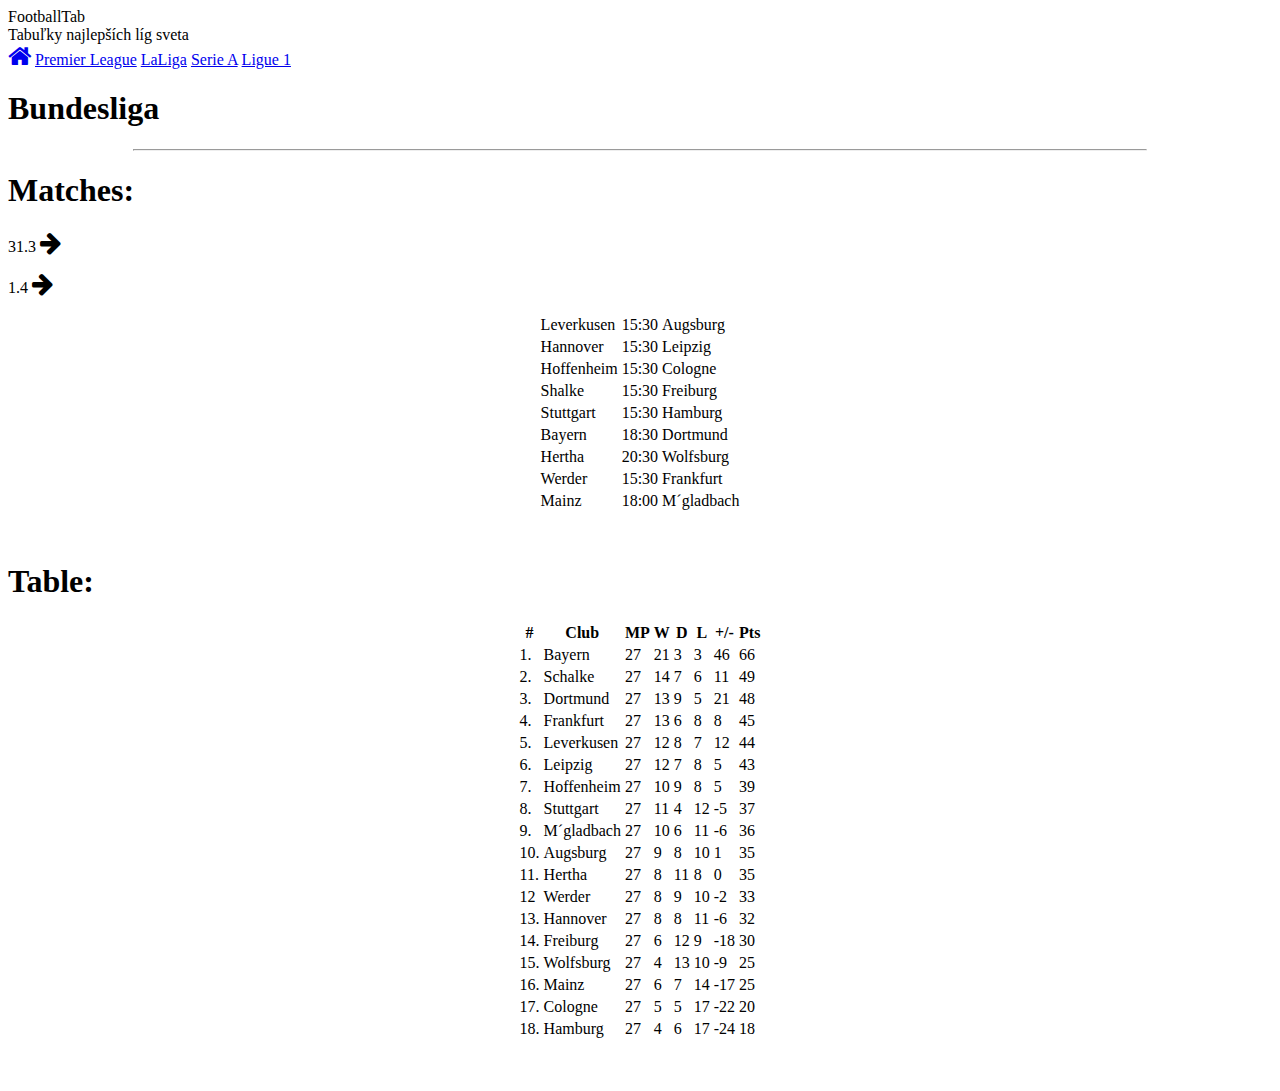
==== bundesliga.html @ 74b6ee97 "Update and rename bundesliga.htm to bundesliga.html" ====
<!DOCTYPE HTML PUBLIC "-//W3C//DTD HTML 4.01 Transitional//EN">
<html>
  <head>
  <meta http-equiv="content-type" content="text/html; charset=utf-8">
  <meta name="generator" content="PSPad editor, www.pspad.com">
  <link rel="stylesheet" type="text/css" href="bundesliga.css">
  <link rel="stylesheet" href="https://cdnjs.cloudflare.com/ajax/libs/font-awesome/4.7.0/css/font-awesome.min.css">
  <title>Bundesliga</title>
  </head>
  <body>

    <script type="text/javascript" src="bundesliga.js"></script>

   <div id="Menu">

  		<div class="Title">FootballTab</div>

  		<div class="SmallTitle">Tabuľky najlepších líg sveta</div>

  		<div class="MenuBar">
            <a href="https://footballtab.github.io/footballTab.html"><i class="fa fa-home" style="font-size: 25px;"></i></a>
            <a href="https://footballtab.github.io/premierleague.html" class="England">Premier League</a>
  			    <a href="https://footballtab.github.io/laliga.html" class="Spain">LaLiga</a>
            <a href="https://footballtab.github.io/seriaa.html" class="Italy">Serie A</a>
            <a href="https://footballtab.github.io/ligue1.html" class="France">Ligue 1</a>

  	</div>

   </div>    
    
    <div id="Container">
    	
        <h1 class="Bundes">Bundesliga</h1>
        <hr width="80%">
        <h1 class="matches">Matches:</h1>
        
        <p class="date">31.3 <i class="fa fa-arrow-right" style="font-size:25px"></i></p>
        <p class="date2">1.4 <i class="fa fa-arrow-right" style="font-size:25px"></i></p>

        <table align="center" id="LastMatches" style="margin-bottom: 50px">
          <tr>
            <td>Leverkusen</td> <td>15:30</td> <td>Augsburg</td>
          </tr>

          <tr>
            <td>Hannover</td> <td>15:30</td> <td>Leipzig</td>
          </tr>

          <tr>
            <td>Hoffenheim</td> <td>15:30</td> <td>Cologne</td>
          </tr>

          <tr>
            <td>Shalke</td> <td>15:30</td> <td>Freiburg</td>
          </tr>

          <tr>
            <td>Stuttgart</td> <td>15:30</td> <td>Hamburg</td>
          </tr>

          <tr>
            <td>Bayern</td> <td>18:30</td> <td>Dortmund</td>
          </tr>

          <tr>
            <td>Hertha</td> <td>20:30</td> <td>Wolfsburg</td>
          </tr>

          <tr>
            <td>Werder</td> <td>15:30</td> <td>Frankfurt</td>
          </tr>

          <tr>
            <td>Mainz</td> <td>18:00</td> <td>M´gladbach</td>
          </tr>

         </table>
      
       <h1 class="table">Table:</h1>

      <table id="tabulka" align="center" style="margin-bottom: 50px;">

        <thead>
          <th>#</th> <th>Club</th> <th>MP</th> <th>W</th> <th>D</th> <th>L</th> <th>+/-</th> <th>Pts</th>
        </thead>
        
        <tr>
          <td>1.</td> <td>Bayern</td> <td>27</td> <td>21</td> <td>3</td> <td>3</td> <td>46</td> <td>66</td>
        </tr>
        <tr>
          <td>2.</td> <td>Schalke</td> <td>27</td> <td>14</td> <td>7</td> <td>6</td> <td>11</td> <td>49</td>
        </tr>
         <tr>
          <td>3.</td> <td>Dortmund</td> <td>27</td> <td>13</td> <td>9</td> <td>5</td> <td>21</td> <td>48</td>
        </tr>
         <tr>
          <td>4.</td> <td>Frankfurt</td> <td>27</td> <td>13</td> <td>6</td> <td>8</td> <td>8</td> <td>45</td>
        </tr>
         <tr>
          <td>5.</td> <td>Leverkusen</td> <td>27</td> <td>12</td> <td>8</td> <td>7</td> <td>12</td> <td>44</td>
        </tr>
         <tr>
          <td>6.</td> <td>Leipzig</td> <td>27</td> <td>12</td> <td>7</td> <td>8</td> <td>5</td> <td>43</td>
        </tr>
         <tr>
          <td>7.</td> <td>Hoffenheim</td> <td>27</td> <td>10</td> <td>9</td> <td>8</td> <td>5</td> <td>39</td>
        </tr>
         <tr>
          <td>8.</td> <td>Stuttgart</td> <td>27</td> <td>11</td> <td>4</td> <td>12</td> <td>-5</td> <td>37</td>
        </tr>
         <tr>
          <td>9.</td> <td>M´gladbach</td> <td>27</td> <td>10</td> <td>6</td> <td>11</td> <td>-6</td> <td>36</td>
        </tr>
         <tr>
          <td>10.</td> <td>Augsburg</td> <td>27</td> <td>9</td> <td>8</td> <td>10</td> <td>1</td> <td>35</td>
        </tr>
         <tr>
          <td>11.</td> <td>Hertha</td> <td>27</td> <td>8</td> <td>11</td> <td>8</td> <td>0</td> <td>35</td>
        </tr>
         <tr>
          <td>12</td> <td>Werder</td> <td>27</td> <td>8</td> <td>9</td> <td>10</td> <td>-2</td> <td>33</td>
        </tr>
         <tr>
          <td>13.</td> <td>Hannover</td> <td>27</td> <td>8</td> <td>8</td> <td>11</td> <td>-6</td> <td>32</td>
        </tr>
         <tr>
          <td>14.</td> <td>Freiburg</td> <td>27</td> <td>6</td> <td>12</td> <td>9</td> <td>-18</td> <td>30</td>
        </tr>
         <tr>
          <td>15.</td> <td>Wolfsburg</td> <td>27</td> <td>4</td> <td>13</td> <td>10</td> <td>-9</td> <td>25</td>
        </tr>
         <tr>
          <td>16.</td> <td>Mainz</td> <td>27</td> <td>6</td> <td>7</td> <td>14</td> <td>-17</td> <td>25</td>
        </tr>
         <tr>
          <td>17.</td> <td>Cologne</td> <td>27</td> <td>5</td> <td>5</td> <td>17</td> <td>-22</td> <td>20</td>
        </tr>
         <tr>
          <td>18.</td> <td>Hamburg</td> <td>27</td> <td>4</td> <td>6</td> <td>17</td> <td>-24</td> <td>18</td>
        </tr>

      </table>

  </body>
</html>
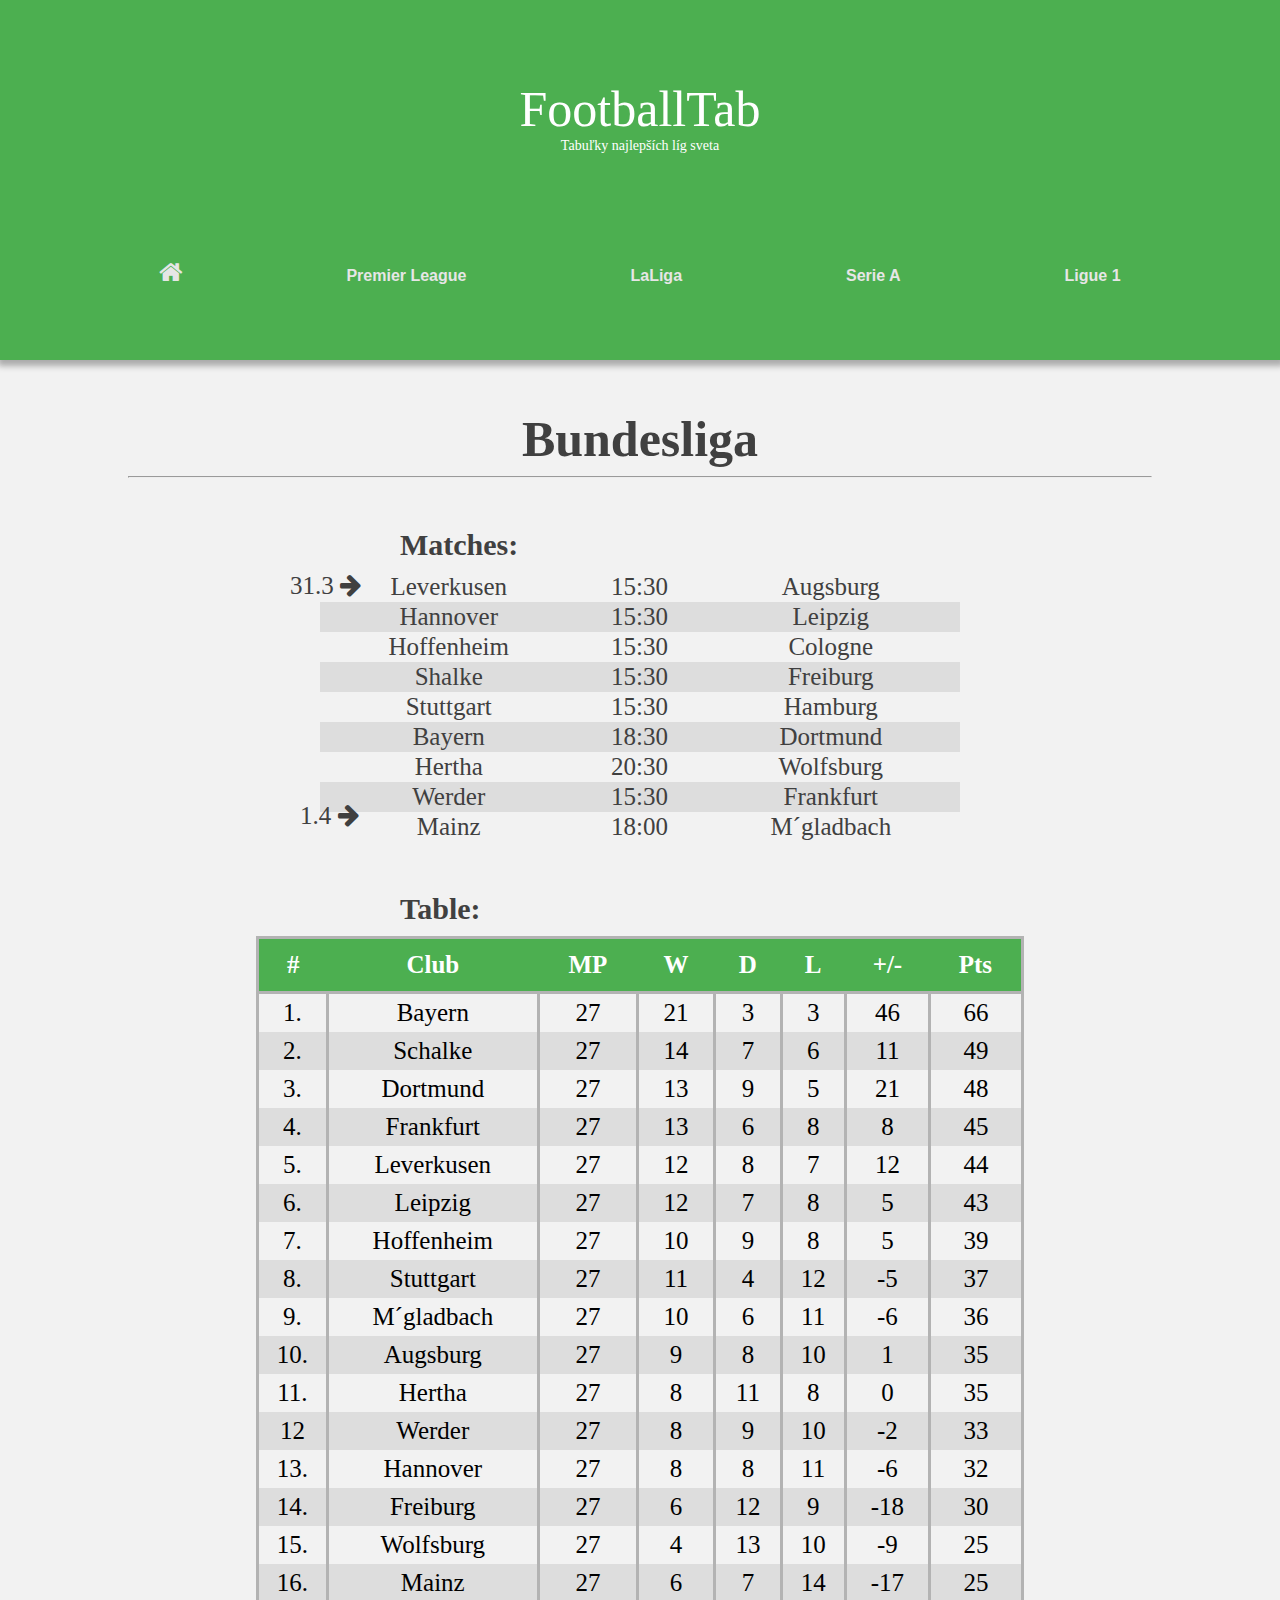
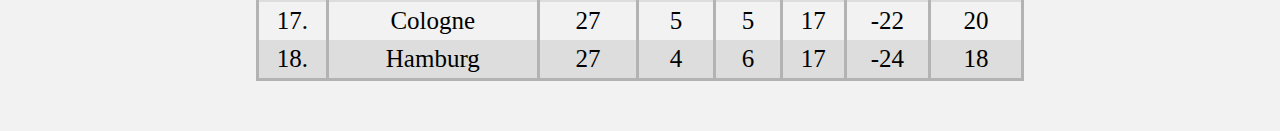
==== commit 4a04deea: "Update bundesliga.html" ====
--- a/bundesliga.html
+++ b/bundesliga.html
@@ -18,7 +18,7 @@
   		<div class="SmallTitle">Tabuľky najlepších líg sveta</div>
 
   		<div class="MenuBar">
-            <a href="https://footballtab.github.io/footballTab.html"><i class="fa fa-home" style="font-size: 25px;"></i></a>
+            <a href="https://footballtab.github.io"><i class="fa fa-home" style="font-size: 25px;"></i></a>
             <a href="https://footballtab.github.io/premierleague.html" class="England">Premier League</a>
   			    <a href="https://footballtab.github.io/laliga.html" class="Spain">LaLiga</a>
             <a href="https://footballtab.github.io/seriaa.html" class="Italy">Serie A</a>
--- a/bundesliga.css
+++ b/bundesliga.css
@@ -0,0 +1,193 @@
+*{
+	box-sizing: border-box;
+}
+
+body{
+	margin: 0px;
+	background-color: #f2f2f2;
+}
+
+.Title{
+	font-size: 50px;
+	text-align: center;
+	font-family:  Comic Sans MS;
+	color: white;
+}
+
+.SmallTitle{
+	text-align: center;
+	color: white;
+	font-family: Comic Sans MS;
+	font-size: 14px;
+}
+
+#Menu{
+   height: 40%;
+   padding: 80px 0px;
+   background-color: #4CAF50;
+   width: 100%;
+   box-shadow: 1px 3px 6px 3px #ababab;
+   
+}
+
+.MenuBar a{
+    color: #e6e6e6;
+   padding-right: 40px;
+   text-decoration: none;
+   font-family: arial;
+   padding: 15px 80px;
+   font-weight: bold;
+    
+}
+
+.MenuBar{
+	margin: 91px 0px 0px 0px;
+	padding: 15px;
+	background-color: #4CAF50;
+	text-align: center;
+	width: 100%;
+	
+}
+
+.MenuBar a:hover{
+	transition: 0.5s;
+    font-weight: bold;
+    color: white;
+    border-bottom: 3px solid white; 
+}
+
+.England:hover{
+	background-image: url(images/England.png);
+	background-repeat: no-repeat;
+	background-position: right;
+}
+
+.France:hover{
+	background-image: url(images/France.png);
+	background-repeat: no-repeat;
+	background-position: right;
+}
+
+.Spain:hover{
+	background-image: url(images/Spain.png);
+	background-repeat: no-repeat;
+	background-position: right;
+}
+
+.Italy:hover{
+	background-image: url(images/Italy.png);
+	background-repeat: no-repeat;
+	background-position: right;
+}
+
+.Bundes{
+	color: #404040;
+	font-size: 50px;
+	font-family: Comic Sans MS;
+	text-align: center;
+	margin: 50px 0px 5px 0px;
+}
+
+#LastMatches{
+	width: 50%;
+	border-collapse: collapse;
+
+}
+
+#LastMatches td,#LastMatches tr {
+	text-align: center;
+	color: #404040;
+	font-size: 25px;
+	font-family: calibri;
+	
+}
+
+#LastMatches tr:nth-child(even){
+	background-color: #ddd;
+}
+
+#LastMatches tr:hover{
+	background-color: #4CAF50;
+	color: white;
+	transition: 0.5s;
+	cursor: pointer;
+}
+
+.matches{
+	color: #404040;
+	font-size: 30px;
+	font-family: Comic Sans MS;
+	margin: 50px 0px 10px 400px;
+}
+
+#tabulka{
+	text-align: center;
+	width: 60%;
+	font-size: 25px;
+	font-family: calibri;
+	border-collapse: collapse;
+	border-bottom: 3px solid #b3b3b3;
+}
+
+#tabulka tr,#tabulka td{
+	border-left: 3px solid #b3b3b3;
+	padding: 5px;
+	border-right: 3px solid #b3b3b3;
+
+}
+
+#tabulka thead{
+	background-color: #4CAF50;
+	color: white;
+    border: 3px solid #b3b3b3;
+    
+}
+
+#tabulka th{
+	padding: 12px;
+}
+
+#tabulka tr:nth-child(even){
+	background-color: #ddd;
+}
+
+#tabulka tr:hover{
+	background-color: #4CAF50;
+    transition: 0.5s;
+    cursor: pointer;
+}
+
+.table{
+	color: #404040;
+	font-size: 30px;
+	font-family: Comic Sans MS;
+	margin: 50px 0px 10px 400px;
+
+}
+
+.date{
+	padding: 0px;
+	margin: 0px 0px 0px 290px;
+	position: absolute;
+	color: #404040;
+	font-size: 25px;
+	font-family: Comic Sans MS;
+}
+
+.date2{
+	padding: 0px;
+	margin: 230px 0px 0px 300px;
+	position: absolute;
+	color: #404040;
+	font-size: 25px;
+	font-family: Comic Sans MS;
+}
+
+.date3{
+	padding: 0px;
+	margin: 295px 0px 0px 300px;
+	position: absolute;
+	color: #404040;
+	font-size: 25px;
+	font-family: Comic Sans MS;
+}
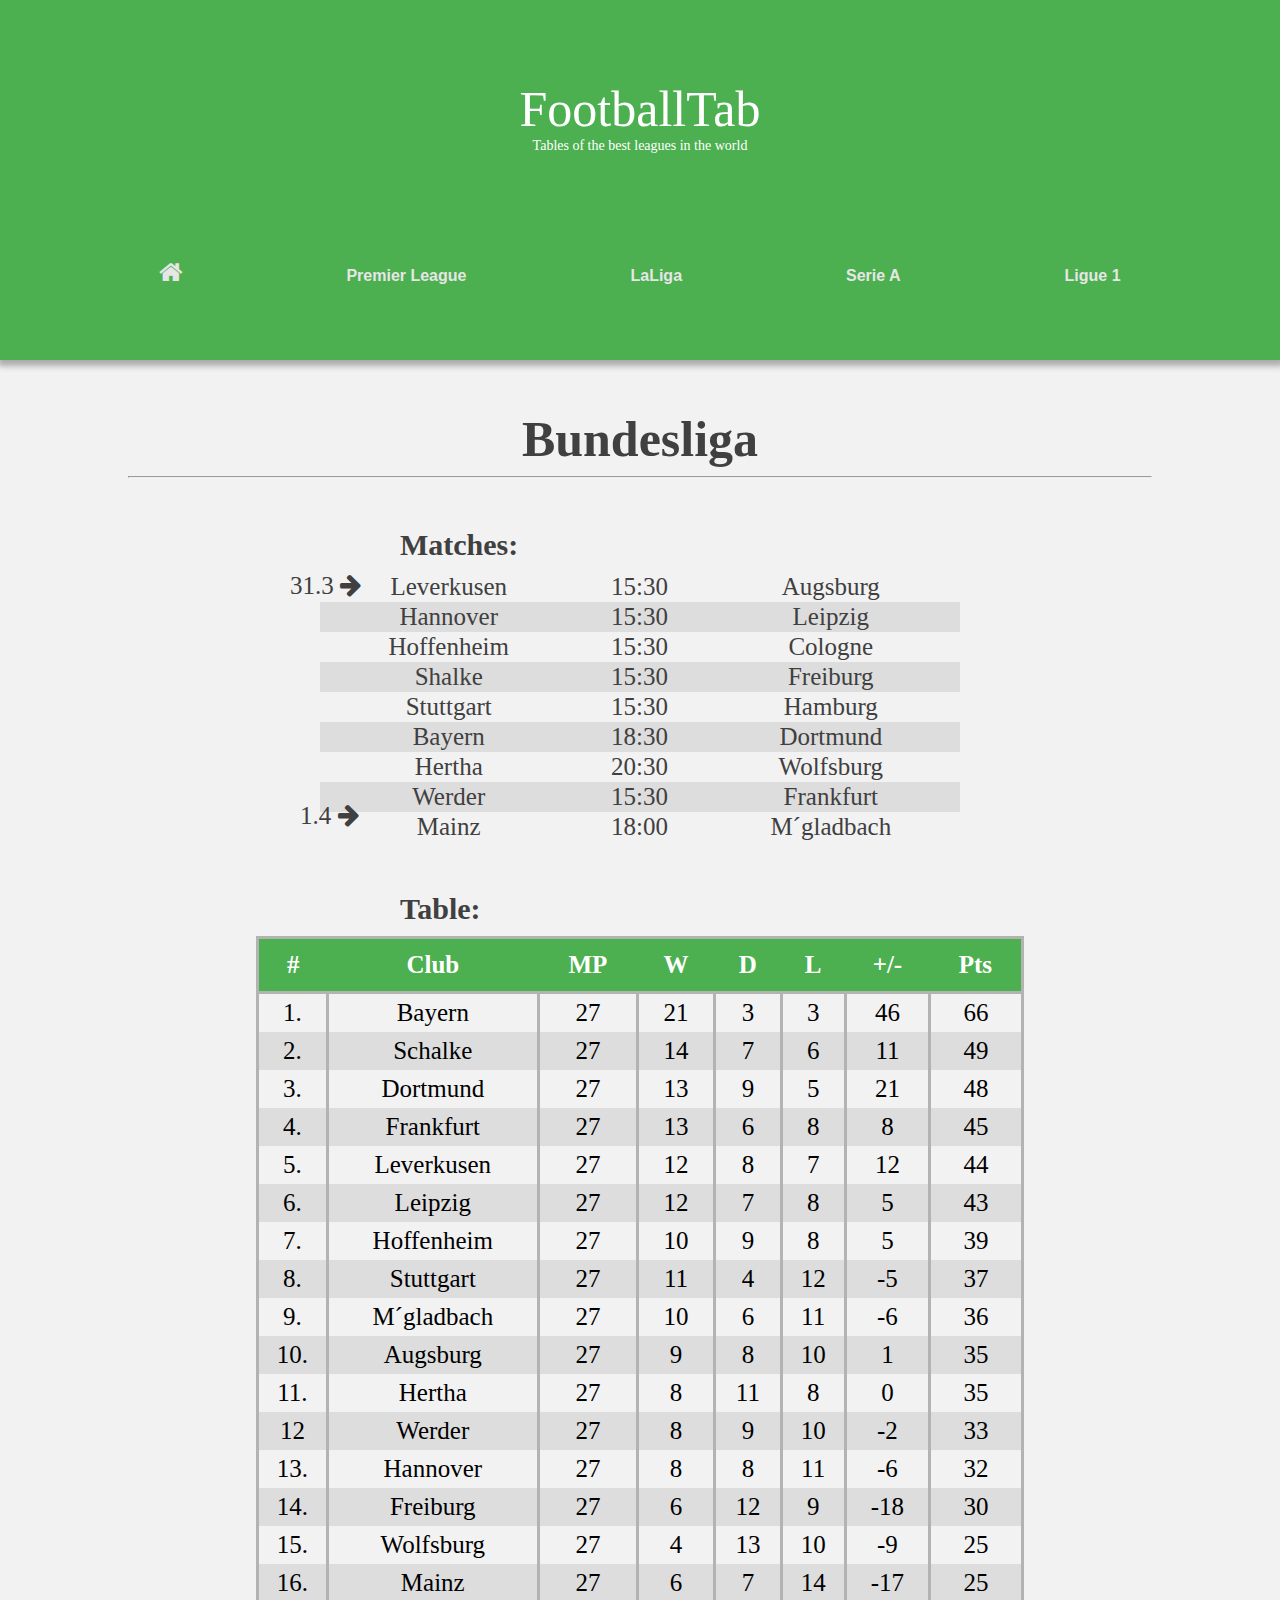
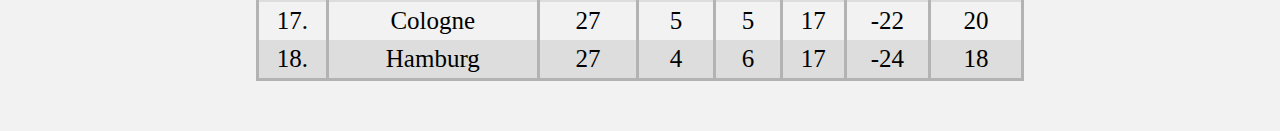
==== commit a7c7ee7d: "Update bundesliga.html" ====
--- a/bundesliga.html
+++ b/bundesliga.html
@@ -15,7 +15,7 @@
 
   		<div class="Title">FootballTab</div>
 
-  		<div class="SmallTitle">Tabuľky najlepších líg sveta</div>
+  		<div class="SmallTitle">Tables of the best leagues in the world</div>
 
   		<div class="MenuBar">
             <a href="https://footballtab.github.io"><i class="fa fa-home" style="font-size: 25px;"></i></a>
